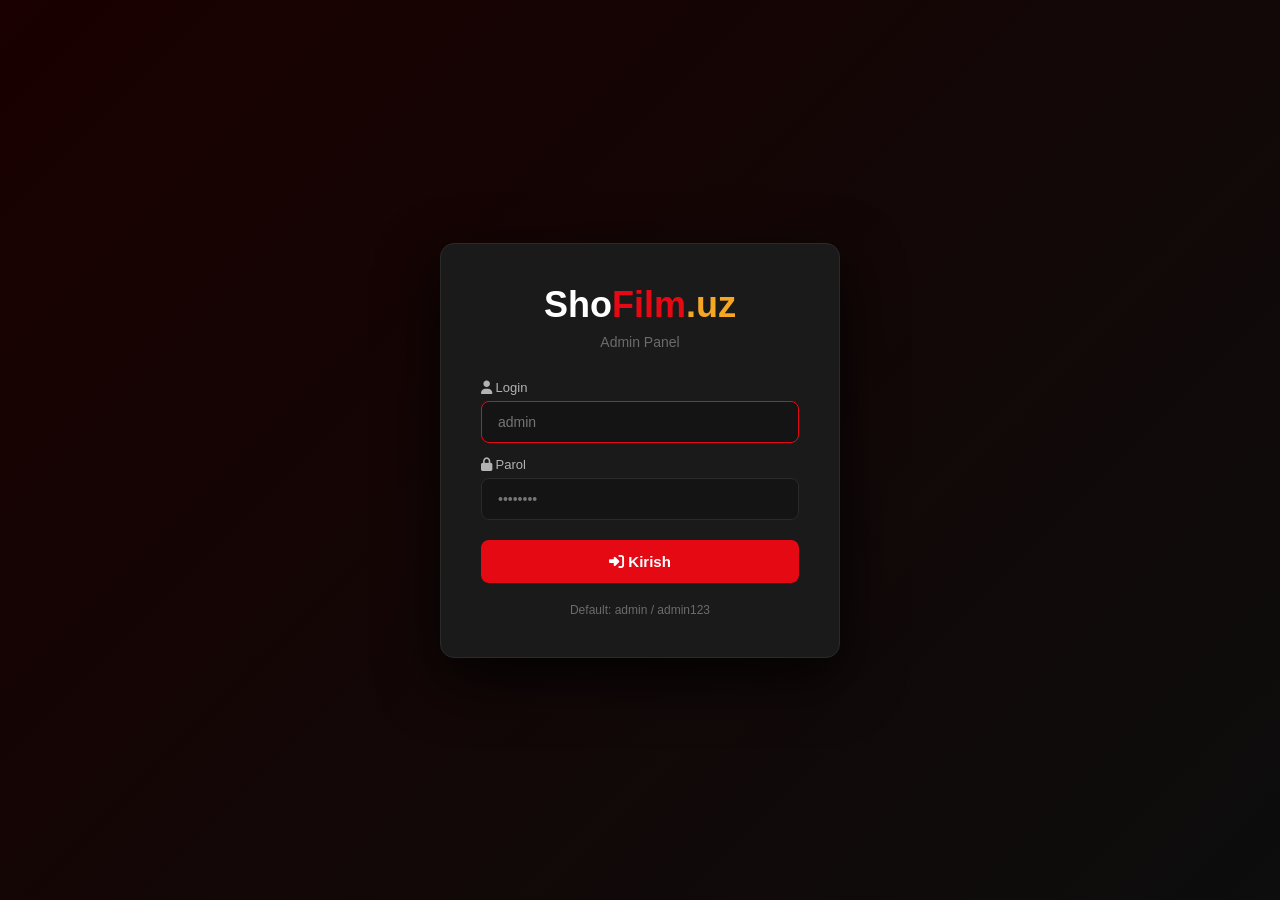
==== admin.html @ 23f8755b "✨ Admin panel qo'shildi + localStorage integratsiya" ====
<!DOCTYPE html>
<html lang="uz">
<head>
  <meta charset="UTF-8"/>
  <meta name="viewport" content="width=device-width, initial-scale=1.0"/>
  <title>Admin Panel — ShoFilm.uz</title>
  <link rel="stylesheet" href="https://cdnjs.cloudflare.com/ajax/libs/font-awesome/6.5.0/css/all.min.css"/>
  <style>
    *,*::before,*::after{box-sizing:border-box;margin:0;padding:0}
    :root{
      --bg:#0d0d0d;--bg2:#141414;--card:#1a1a1a;--hover:#252525;
      --accent:#e50914;--gold:#f5a623;--green:#00b341;--blue:#2a4a9f;
      --txt:#fff;--txt2:#b3b3b3;--muted:#6b6b6b;--border:#2a2a2a;
      --r:8px;--rl:14px;--tr:.2s ease;
    }
    body{font-family:'Segoe UI',sans-serif;background:var(--bg);color:var(--txt);min-height:100vh}
    a{text-decoration:none;color:inherit}
    button{cursor:pointer;border:none;background:none;font-family:inherit}
    input,select,textarea{font-family:inherit}
  </style>
</head>
<body>


<!-- ===== LOGIN SCREEN ===== -->
<div id="loginScreen" style="min-height:100vh;display:flex;align-items:center;justify-content:center;background:linear-gradient(135deg,#1a0000,#0d0d0d)">
  <div style="background:var(--card);border:1px solid var(--border);border-radius:var(--rl);padding:40px;width:100%;max-width:400px;box-shadow:0 20px 60px rgba(0,0,0,.8)">
    <div style="text-align:center;margin-bottom:30px">
      <div style="font-size:36px;font-weight:800;margin-bottom:8px">
        <span style="color:#fff">Sho</span><span style="color:var(--accent)">Film</span><span style="color:var(--gold)">.uz</span>
      </div>
      <p style="color:var(--muted);font-size:14px">Admin Panel</p>
    </div>
    <div style="display:flex;flex-direction:column;gap:14px">
      <div>
        <label style="font-size:13px;color:var(--txt2);margin-bottom:6px;display:block"><i class="fas fa-user"></i> Login</label>
        <input id="loginUser" type="text" placeholder="admin" style="width:100%;background:var(--bg2);border:1px solid var(--border);color:#fff;padding:12px 16px;border-radius:var(--r);font-size:14px;outline:none" onfocus="this.style.borderColor='var(--accent)'" onblur="this.style.borderColor='var(--border)'"/>
      </div>
      <div>
        <label style="font-size:13px;color:var(--txt2);margin-bottom:6px;display:block"><i class="fas fa-lock"></i> Parol</label>
        <input id="loginPass" type="password" placeholder="••••••••" style="width:100%;background:var(--bg2);border:1px solid var(--border);color:#fff;padding:12px 16px;border-radius:var(--r);font-size:14px;outline:none" onfocus="this.style.borderColor='var(--accent)'" onblur="this.style.borderColor='var(--border)'" onkeydown="if(event.key==='Enter')doLogin()"/>
      </div>
      <div id="loginError" style="color:#ff4d4d;font-size:13px;display:none"><i class="fas fa-exclamation-triangle"></i> Login yoki parol noto'g'ri!</div>
      <button onclick="doLogin()" style="background:var(--accent);color:#fff;padding:13px;border-radius:var(--r);font-size:15px;font-weight:700;margin-top:6px;transition:var(--tr)" onmouseover="this.style.background='#b2070f'" onmouseout="this.style.background='var(--accent)'">
        <i class="fas fa-sign-in-alt"></i> Kirish
      </button>
    </div>
    <p style="text-align:center;margin-top:20px;font-size:12px;color:var(--muted)">Default: admin / admin123</p>
  </div>
</div>


<!-- ===== ADMIN PANEL ===== -->
<div id="adminPanel" style="display:none">

  <!-- SIDEBAR -->
  <div id="sidebar" style="position:fixed;top:0;left:0;bottom:0;width:240px;background:var(--bg2);border-right:1px solid var(--border);z-index:100;display:flex;flex-direction:column">
    <div style="padding:20px;border-bottom:1px solid var(--border)">
      <div style="font-size:22px;font-weight:800"><span style="color:#fff">Sho</span><span style="color:var(--accent)">Film</span><span style="color:var(--gold)">.uz</span></div>
      <p style="font-size:12px;color:var(--muted);margin-top:4px">Admin Panel</p>
    </div>
    <nav style="padding:16px 10px;flex:1;display:flex;flex-direction:column;gap:4px">
      <button class="sb-btn active" onclick="showPage('dashboard')"><i class="fas fa-chart-bar"></i> Dashboard</button>
      <button class="sb-btn" onclick="showPage('movies')"><i class="fas fa-film"></i> Filmlar</button>
      <button class="sb-btn" onclick="showPage('add')"><i class="fas fa-plus-circle"></i> Film qo'shish</button>
    </nav>
    <div style="padding:16px;border-top:1px solid var(--border)">
      <a href="index.html" target="_blank" style="display:flex;align-items:center;gap:8px;color:var(--txt2);font-size:13px;padding:10px;border-radius:var(--r);transition:var(--tr)" onmouseover="this.style.background='var(--hover)'" onmouseout="this.style.background='none'"><i class="fas fa-external-link-alt"></i> Saytni ko'rish</a>
      <button onclick="doLogout()" style="width:100%;display:flex;align-items:center;gap:8px;color:#ff4d4d;font-size:13px;padding:10px;border-radius:var(--r);transition:var(--tr);margin-top:4px" onmouseover="this.style.background='var(--hover)'" onmouseout="this.style.background='none'"><i class="fas fa-sign-out-alt"></i> Chiqish</button>
    </div>
  </div>

  <!-- MAIN CONTENT -->
  <div style="margin-left:240px;min-height:100vh">

    <!-- TOPBAR -->
    <div style="background:var(--bg2);border-bottom:1px solid var(--border);padding:0 24px;height:60px;display:flex;align-items:center;justify-content:space-between;position:sticky;top:0;z-index:50">
      <h1 id="pageHeading" style="font-size:18px;font-weight:700">Dashboard</h1>
      <div style="display:flex;align-items:center;gap:10px">
        <div style="width:34px;height:34px;background:var(--accent);border-radius:50%;display:flex;align-items:center;justify-content:center;font-weight:700;font-size:14px">A</div>
        <span style="font-size:13px;color:var(--txt2)">Admin</span>
      </div>
    </div>

    <div style="padding:28px 24px">


      <!-- DASHBOARD PAGE -->
      <div id="page-dashboard">
        <div style="display:grid;grid-template-columns:repeat(auto-fill,minmax(200px,1fr));gap:16px;margin-bottom:32px" id="statsGrid"></div>
        <div style="background:var(--card);border-radius:var(--rl);border:1px solid var(--border);padding:20px">
          <h3 style="font-size:15px;font-weight:700;margin-bottom:16px"><i class="fas fa-clock" style="color:var(--accent)"></i> So'nggi qo'shilganlar</h3>
          <div id="recentList"></div>
        </div>
      </div>

      <!-- MOVIES PAGE -->
      <div id="page-movies" style="display:none">
        <div style="display:flex;align-items:center;justify-content:space-between;margin-bottom:20px;flex-wrap:wrap;gap:12px">
          <input id="searchMovies" type="text" placeholder="🔍  Film qidirish..." onkeyup="filterTable()" style="background:var(--card);border:1px solid var(--border);color:#fff;padding:10px 16px;border-radius:var(--r);font-size:13px;outline:none;width:280px" onfocus="this.style.borderColor='var(--accent)'" onblur="this.style.borderColor='var(--border)'"/>
          <button onclick="showPage('add')" style="background:var(--accent);color:#fff;padding:10px 20px;border-radius:var(--r);font-size:13px;font-weight:600;display:flex;align-items:center;gap:7px"><i class="fas fa-plus"></i> Yangi film</button>
        </div>
        <div style="background:var(--card);border-radius:var(--rl);border:1px solid var(--border);overflow:hidden">
          <table style="width:100%;border-collapse:collapse" id="moviesTable">
            <thead>
              <tr style="background:var(--bg2);border-bottom:1px solid var(--border)">
                <th style="padding:12px 16px;text-align:left;font-size:12px;color:var(--muted);font-weight:600">POSTER</th>
                <th style="padding:12px 16px;text-align:left;font-size:12px;color:var(--muted);font-weight:600">NOMI</th>
                <th style="padding:12px 16px;text-align:left;font-size:12px;color:var(--muted);font-weight:600">TURI</th>
                <th style="padding:12px 16px;text-align:left;font-size:12px;color:var(--muted);font-weight:600">YIL</th>
                <th style="padding:12px 16px;text-align:left;font-size:12px;color:var(--muted);font-weight:600">REYTING</th>
                <th style="padding:12px 16px;text-align:center;font-size:12px;color:var(--muted);font-weight:600">AMALLAR</th>
              </tr>
            </thead>
            <tbody id="moviesTableBody"></tbody>
          </table>
        </div>
      </div>


      <!-- ADD / EDIT PAGE -->
      <div id="page-add" style="display:none">
        <div style="max-width:760px">
          <div style="background:var(--card);border-radius:var(--rl);border:1px solid var(--border);padding:28px">
            <input type="hidden" id="editId"/>
            <div style="display:grid;grid-template-columns:1fr 1fr;gap:16px">

              <div style="grid-column:1/-1">
                <label class="lbl">Film nomi *</label>
                <input id="f-title" type="text" class="inp" placeholder="Masalan: Avengers: Endgame"/>
              </div>

              <div>
                <label class="lbl">Turi *</label>
                <select id="f-type" class="inp">
                  <option value="movie">🎬 Film</option>
                  <option value="serial">📺 Serial</option>
                  <option value="cartoon">🎠 Multfilm</option>
                </select>
              </div>

              <div>
                <label class="lbl">Janri *</label>
                <select id="f-genre" class="inp">
                  <option value="action">Боевик</option>
                  <option value="drama">Drama</option>
                  <option value="fantasy">Fantastika</option>
                  <option value="cartoon">Multfilm</option>
                  <option value="comedy">Komediya</option>
                  <option value="horror">Dahshat</option>
                </select>
              </div>

              <div>
                <label class="lbl">Janr nomi (ko'rsatiladigan) *</label>
                <input id="f-genreLabel" type="text" class="inp" placeholder="Masalan: Боевик / Fantastika"/>
              </div>

              <div>
                <label class="lbl">Yil *</label>
                <input id="f-year" type="number" class="inp" placeholder="2024" min="1900" max="2099"/>
              </div>

              <div>
                <label class="lbl">Reyting (1-10)</label>
                <input id="f-rating" type="number" class="inp" placeholder="8.5" min="0" max="10" step="0.1"/>
              </div>

              <div>
                <label class="lbl">Davomiyligi</label>
                <input id="f-duration" type="text" class="inp" placeholder="2s 15d  yoki  3 mavsum"/>
              </div>

              <div>
                <label class="lbl">Mamlakat</label>
                <input id="f-country" type="text" class="inp" placeholder="AQSh"/>
              </div>

              <div>
                <label class="lbl">Til</label>
                <input id="f-language" type="text" class="inp" placeholder="O'zbek tilida"/>
              </div>

              <div>
                <label class="lbl">Sifat</label>
                <select id="f-quality" class="inp">
                  <option value="HD">HD 1080p</option>
                  <option value="UHD">UHD 4K</option>
                  <option value="SD">SD 720p</option>
                </select>
              </div>

              <div style="grid-column:1/-1">
                <label class="lbl">Poster rasmi URL *</label>
                <input id="f-poster" type="text" class="inp" placeholder="https://..." oninput="previewPoster()"/>
                <div style="margin-top:10px;display:flex;align-items:flex-start;gap:12px">
                  <img id="posterPreview" src="" alt="" style="width:80px;height:112px;object-fit:cover;border-radius:6px;border:1px solid var(--border);display:none"/>
                  <p style="font-size:12px;color:var(--muted);margin-top:4px">TMDB posteridan foydalaning:<br><a href="https://www.themoviedb.org" target="_blank" style="color:var(--accent)">themoviedb.org</a> → film → poster link oling</p>
                </div>
              </div>

              <div style="grid-column:1/-1">
                <label class="lbl">Video URL (YouTube yoki mp4 link)</label>
                <input id="f-video" type="text" class="inp" placeholder="https://youtube.com/watch?v=... yoki https://.../film.mp4"/>
                <p style="font-size:12px;color:var(--muted);margin-top:6px"><i class="fas fa-info-circle"></i> YouTube linki yoki to'g'ridan-to'g'ri mp4 URL kiriting</p>
              </div>

              <div style="grid-column:1/-1">
                <label class="lbl">Tavsif</label>
                <textarea id="f-desc" class="inp" rows="3" placeholder="Film haqida qisqacha..."></textarea>
              </div>

              <div>
                <label class="lbl">Ko'rishlar soni</label>
                <input id="f-views" type="text" class="inp" placeholder="1.2M"/>
              </div>

              <div style="display:flex;align-items:center;gap:10px;padding-top:24px">
                <input type="checkbox" id="f-isNew" style="width:18px;height:18px;accent-color:var(--accent)"/>
                <label for="f-isNew" style="font-size:14px;cursor:pointer">Yangi belgilash</label>
              </div>

            </div>

            <div style="display:flex;gap:12px;margin-top:24px;padding-top:20px;border-top:1px solid var(--border)">
              <button onclick="saveMovie()" style="background:var(--accent);color:#fff;padding:12px 28px;border-radius:var(--r);font-size:14px;font-weight:700;display:flex;align-items:center;gap:8px;transition:var(--tr)" onmouseover="this.style.background='#b2070f'" onmouseout="this.style.background='var(--accent)'">
                <i class="fas fa-save"></i> <span id="saveBtnText">Saqlash</span>
              </button>
              <button onclick="clearForm()" style="background:var(--hover);color:var(--txt2);padding:12px 20px;border-radius:var(--r);font-size:14px;display:flex;align-items:center;gap:8px">
                <i class="fas fa-times"></i> Bekor qilish
              </button>
            </div>
          </div>
        </div>
      </div>

    </div><!-- /padding -->
  </div><!-- /main -->
</div><!-- /adminPanel -->


<!-- TOAST -->
<div id="toast" style="position:fixed;bottom:30px;right:24px;background:#1a1a1a;border:1px solid var(--border);border-left:4px solid var(--green);color:#fff;padding:14px 20px;border-radius:var(--r);font-size:14px;display:none;align-items:center;gap:10px;z-index:9999;box-shadow:0 8px 32px rgba(0,0,0,.6);animation:slideIn .3s ease">
  <i class="fas fa-check-circle" style="color:var(--green)"></i>
  <span id="toastMsg">Saqlandi!</span>
</div>

<!-- DELETE CONFIRM MODAL -->
<div id="deleteModal" style="position:fixed;inset:0;background:rgba(0,0,0,.8);z-index:3000;display:none;align-items:center;justify-content:center">
  <div style="background:var(--card);border:1px solid var(--border);border-radius:var(--rl);padding:28px;max-width:380px;width:90%;text-align:center">
    <div style="font-size:40px;margin-bottom:12px">🗑️</div>
    <h3 style="margin-bottom:8px">O'chirishni tasdiqlang</h3>
    <p style="color:var(--txt2);font-size:14px;margin-bottom:24px" id="deleteMovieName">Bu filmni o'chirmoqchimisiz?</p>
    <div style="display:flex;gap:12px;justify-content:center">
      <button onclick="confirmDelete()" style="background:var(--accent);color:#fff;padding:10px 24px;border-radius:var(--r);font-weight:700">Ha, o'chir</button>
      <button onclick="document.getElementById('deleteModal').style.display='none'" style="background:var(--hover);color:var(--txt2);padding:10px 24px;border-radius:var(--r)">Bekor</button>
    </div>
  </div>
</div>

<style>
  @keyframes slideIn{from{opacity:0;transform:translateX(30px)}to{opacity:1;transform:none}}
  .sb-btn{display:flex;align-items:center;gap:10px;width:100%;padding:10px 14px;border-radius:var(--r);font-size:13px;font-weight:500;color:var(--txt2);background:none;transition:var(--tr);text-align:left}
  .sb-btn:hover,.sb-btn.active{background:rgba(229,9,20,.12);color:#fff}
  .sb-btn.active{color:var(--accent)}
  .sb-btn i{width:16px;text-align:center}
  .lbl{display:block;font-size:12px;font-weight:600;color:var(--txt2);margin-bottom:6px;text-transform:uppercase;letter-spacing:.5px}
  .inp{width:100%;background:var(--bg2);border:1px solid var(--border);color:#fff;padding:10px 14px;border-radius:var(--r);font-size:14px;outline:none;transition:var(--tr)}
  .inp:focus{border-color:var(--accent);box-shadow:0 0 0 2px rgba(229,9,20,.1)}
  select.inp option{background:var(--card)}
  textarea.inp{resize:vertical}
  .stat-card{background:var(--card);border:1px solid var(--border);border-radius:var(--rl);padding:20px}
  .stat-num{font-size:32px;font-weight:800;margin:8px 0}
  .stat-lbl{font-size:13px;color:var(--muted)}
  @media(max-width:768px){
    #sidebar{width:100%;height:auto;position:relative}
    #adminPanel>div:last-child{margin-left:0}
  }
</style>


<script src="js/data.js"></script>
<script>
// ===== CONSTANTS =====
const ADMIN_USER = 'admin';
const ADMIN_PASS = 'admin123';
const LS_KEY     = 'shofilm_movies';

// ===== LOAD MOVIES (localStorage ustunlik) =====
function getMovies() {
  const saved = localStorage.getItem(LS_KEY);
  if (saved) {
    try { return JSON.parse(saved); } catch(e) {}
  }
  // Birinchi marta: default MOVIES ni saqlash
  localStorage.setItem(LS_KEY, JSON.stringify(MOVIES));
  return MOVIES;
}
function saveMovies(arr) {
  localStorage.setItem(LS_KEY, JSON.stringify(arr));
}

// ===== LOGIN =====
function doLogin() {
  const u = document.getElementById('loginUser').value.trim();
  const p = document.getElementById('loginPass').value;
  const errEl = document.getElementById('loginError');
  if (u === ADMIN_USER && p === ADMIN_PASS) {
    sessionStorage.setItem('adminLoggedIn', '1');
    document.getElementById('loginScreen').style.display  = 'none';
    document.getElementById('adminPanel').style.display   = 'block';
    initDashboard();
  } else {
    errEl.style.display = 'flex';
    setTimeout(() => errEl.style.display = 'none', 3000);
  }
}
function doLogout() {
  sessionStorage.removeItem('adminLoggedIn');
  document.getElementById('loginScreen').style.display  = 'flex';
  document.getElementById('adminPanel').style.display   = 'none';
}

// Auto-login check
window.addEventListener('DOMContentLoaded', () => {
  if (sessionStorage.getItem('adminLoggedIn') === '1') {
    document.getElementById('loginScreen').style.display = 'none';
    document.getElementById('adminPanel').style.display  = 'block';
    initDashboard();
  }
  document.getElementById('loginUser').focus();
});

// ===== NAVIGATION =====
const pages = ['dashboard', 'movies', 'add'];
const headings = { dashboard: 'Dashboard', movies: 'Filmlar boshqaruvi', add: 'Film qo\'shish' };

function showPage(name) {
  pages.forEach(p => {
    document.getElementById('page-' + p).style.display = p === name ? 'block' : 'none';
  });
  document.querySelectorAll('.sb-btn').forEach(b => b.classList.remove('active'));
  document.querySelectorAll('.sb-btn')[pages.indexOf(name)].classList.add('active');
  document.getElementById('pageHeading').textContent = headings[name];

  if (name === 'movies')    renderTable();
  if (name === 'dashboard') initDashboard();
  if (name === 'add')       { clearForm(); document.getElementById('saveBtnText').textContent = 'Saqlash'; }
}
</script>


<script>
// ===== DASHBOARD =====
function initDashboard() {
  const movies = getMovies();
  const stats = [
    { icon: 'fa-film',    color: '#e50914', label: 'Jami filmlar',   value: movies.length },
    { icon: 'fa-tv',      color: '#7b2ff7', label: 'Seriallar',      value: movies.filter(m=>m.type==='serial').length },
    { icon: 'fa-dragon',  color: '#00b341', label: 'Multfilmlar',    value: movies.filter(m=>m.type==='cartoon').length },
    { icon: 'fa-star',    color: '#f5a623', label: 'Top reyting',    value: Math.max(...movies.map(m=>m.rating)) },
  ];
  document.getElementById('statsGrid').innerHTML = stats.map(s => `
    <div class="stat-card">
      <i class="fas ${s.icon}" style="font-size:24px;color:${s.color}"></i>
      <div class="stat-num">${s.value}</div>
      <div class="stat-lbl">${s.label}</div>
    </div>`).join('');

  const recent = [...movies].reverse().slice(0, 5);
  document.getElementById('recentList').innerHTML = recent.map(m => `
    <div style="display:flex;align-items:center;gap:14px;padding:10px 0;border-bottom:1px solid var(--border)">
      <img src="${m.poster}" style="width:40px;height:56px;object-fit:cover;border-radius:6px" onerror="this.style.display='none'"/>
      <div style="flex:1">
        <div style="font-size:14px;font-weight:600">${m.title}</div>
        <div style="font-size:12px;color:var(--muted)">${m.year} · ${m.genreLabel}</div>
      </div>
      <span style="font-size:12px;background:${m.type==='serial'?'#7b2ff7':m.type==='cartoon'?'#00b341':'#e50914'};color:#fff;padding:2px 8px;border-radius:4px">${m.type==='serial'?'Serial':m.type==='cartoon'?'Multfilm':'Film'}</span>
    </div>`).join('');
}

// ===== TABLE =====
function renderTable() {
  const movies = getMovies();
  const tbody  = document.getElementById('moviesTableBody');
  tbody.innerHTML = movies.map((m, i) => `
    <tr style="border-bottom:1px solid var(--border);transition:var(--tr)" onmouseover="this.style.background='var(--hover)'" onmouseout="this.style.background='none'">
      <td style="padding:10px 16px">
        <img src="${m.poster}" style="width:36px;height:50px;object-fit:cover;border-radius:4px" onerror="this.src='https://placehold.co/36x50/1a1a1a/444?text=?'"/>
      </td>
      <td style="padding:10px 16px;font-size:13px;font-weight:600;max-width:200px">
        <div style="white-space:nowrap;overflow:hidden;text-overflow:ellipsis">${m.title}</div>
        <div style="font-size:11px;color:var(--muted)">${m.genreLabel}</div>
      </td>
      <td style="padding:10px 16px">
        <span style="font-size:11px;background:${m.type==='serial'?'#7b2ff7':m.type==='cartoon'?'#00b341':'#1a3a6f'};color:#fff;padding:3px 9px;border-radius:4px">
          ${m.type==='serial'?'📺 Serial':m.type==='cartoon'?'🎠 Multfilm':'🎬 Film'}
        </span>
      </td>
      <td style="padding:10px 16px;font-size:13px;color:var(--txt2)">${m.year}</td>
      <td style="padding:10px 16px;font-size:13px;color:#f5a623;font-weight:700">⭐ ${m.rating}</td>
      <td style="padding:10px 16px;text-align:center">
        <div style="display:flex;gap:8px;justify-content:center">
          <button onclick="editMovie(${m.id})" style="background:#1a3a6f;color:#7ab3ff;padding:6px 12px;border-radius:6px;font-size:12px;transition:var(--tr)" title="Tahrirlash"><i class="fas fa-edit"></i></button>
          <button onclick="askDelete(${m.id},'${m.title.replace(/'/g,"\\'")}')
" style="background:#3a1010;color:#ff6b6b;padding:6px 12px;border-radius:6px;font-size:12px;transition:var(--tr)" title="O'chirish"><i class="fas fa-trash"></i></button>
        </div>
      </td>
    </tr>`).join('');
}

function filterTable() {
  const q = document.getElementById('searchMovies').value.toLowerCase();
  document.querySelectorAll('#moviesTableBody tr').forEach(row => {
    row.style.display = row.textContent.toLowerCase().includes(q) ? '' : 'none';
  });
}
</script>


<script>
// ===== ADD / EDIT / DELETE =====
function clearForm() {
  ['title','year','rating','duration','country','language','poster','video','desc','views','genreLabel']
    .forEach(f => document.getElementById('f-'+f).value = '');
  document.getElementById('f-type').value    = 'movie';
  document.getElementById('f-genre').value   = 'action';
  document.getElementById('f-quality').value = 'HD';
  document.getElementById('f-isNew').checked = false;
  document.getElementById('editId').value    = '';
  document.getElementById('posterPreview').style.display = 'none';
  document.getElementById('saveBtnText').textContent = 'Saqlash';
  document.getElementById('pageHeading').textContent = "Film qo'shish";
}

function previewPoster() {
  const url = document.getElementById('f-poster').value.trim();
  const img  = document.getElementById('posterPreview');
  if (url) { img.src = url; img.style.display = 'block'; }
  else img.style.display = 'none';
}

function saveMovie() {
  const title = document.getElementById('f-title').value.trim();
  const year  = parseInt(document.getElementById('f-year').value);
  const poster= document.getElementById('f-poster').value.trim();
  if (!title) { showToast('❌ Film nomini kiriting!', '#e50914'); return; }
  if (!year)  { showToast('❌ Yilni kiriting!',       '#e50914'); return; }
  if (!poster){ showToast('❌ Poster URL kiriting!',  '#e50914'); return; }

  const movies  = getMovies();
  const editId  = document.getElementById('editId').value;
  const videoRaw= document.getElementById('f-video').value.trim();

  // YouTube ID ajratish
  let videoId = videoRaw;
  const ytMatch = videoRaw.match(/(?:youtube\.com\/watch\?v=|youtu\.be\/)([^&\s]+)/);
  if (ytMatch) videoId = ytMatch[1];

  const movie = {
    id:          editId ? parseInt(editId) : Date.now(),
    title,
    year,
    rating:      parseFloat(document.getElementById('f-rating').value) || 0,
    duration:    document.getElementById('f-duration').value.trim() || '—',
    genre:       document.getElementById('f-genre').value,
    genreLabel:  document.getElementById('f-genreLabel').value.trim() || document.getElementById('f-genre').options[document.getElementById('f-genre').selectedIndex].text,
    language:    document.getElementById('f-language').value.trim() || "O'zbek tilida",
    quality:     document.getElementById('f-quality').value,
    type:        document.getElementById('f-type').value,
    isNew:       document.getElementById('f-isNew').checked,
    poster,
    videoId,
    desc:        document.getElementById('f-desc').value.trim(),
    views:       document.getElementById('f-views').value.trim() || '0',
    country:     document.getElementById('f-country').value.trim() || 'Noma\'lum',
  };

  if (editId) {
    const idx = movies.findIndex(m => m.id === parseInt(editId));
    if (idx !== -1) movies[idx] = movie;
    showToast('✅ Film yangilandi!');
  } else {
    movies.push(movie);
    showToast('✅ Film qo\'shildi!');
  }

  saveMovies(movies);
  clearForm();
  showPage('movies');
}

function editMovie(id) {
  const movies = getMovies();
  const m = movies.find(x => x.id === id);
  if (!m) return;
  showPage('add');
  document.getElementById('editId').value        = m.id;
  document.getElementById('f-title').value       = m.title;
  document.getElementById('f-year').value        = m.year;
  document.getElementById('f-rating').value      = m.rating;
  document.getElementById('f-duration').value    = m.duration;
  document.getElementById('f-country').value     = m.country;
  document.getElementById('f-language').value    = m.language;
  document.getElementById('f-poster').value      = m.poster;
  document.getElementById('f-video').value       = m.videoId || '';
  document.getElementById('f-desc').value        = m.desc;
  document.getElementById('f-views').value       = m.views;
  document.getElementById('f-genreLabel').value  = m.genreLabel;
  document.getElementById('f-type').value        = m.type;
  document.getElementById('f-genre').value       = m.genre;
  document.getElementById('f-quality').value     = m.quality;
  document.getElementById('f-isNew').checked     = m.isNew;
  previewPoster();
  document.getElementById('saveBtnText').textContent = 'Yangilash';
  document.getElementById('pageHeading').textContent = 'Filmni tahrirlash';
}

let pendingDeleteId = null;
function askDelete(id, name) {
  pendingDeleteId = id;
  document.getElementById('deleteMovieName').textContent = `"${name}" filmini o'chirmoqchimisiz?`;
  document.getElementById('deleteModal').style.display = 'flex';
}
function confirmDelete() {
  const movies  = getMovies().filter(m => m.id !== pendingDeleteId);
  saveMovies(movies);
  document.getElementById('deleteModal').style.display = 'none';
  pendingDeleteId = null;
  renderTable();
  initDashboard();
  showToast('🗑️ Film o\'chirildi!', '#e50914');
}

// ===== TOAST =====
function showToast(msg, color = '#00b341') {
  const t  = document.getElementById('toast');
  const ic = t.querySelector('i');
  t.querySelector('span').textContent = msg;
  t.style.borderLeftColor = color;
  ic.style.color = color;
  ic.className = color === '#e50914' ? 'fas fa-times-circle' : 'fas fa-check-circle';
  t.style.display = 'flex';
  setTimeout(() => t.style.display = 'none', 3000);
}
</script>
</body>
</html>
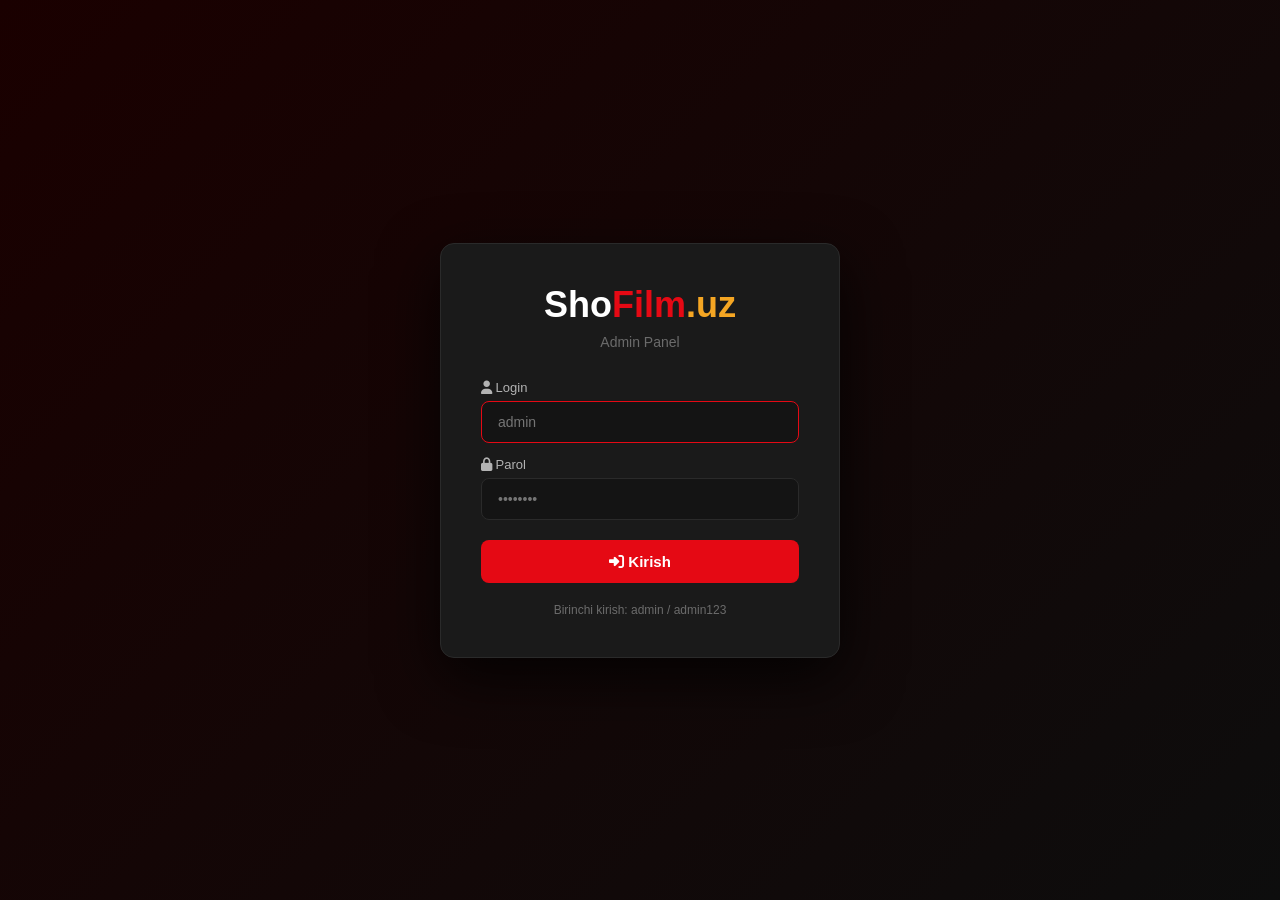
==== commit f93685bf: "🔐 Login/parol ozgartirish + Export/Import qoshildi" ====
--- a/admin.html
+++ b/admin.html
@@ -45,7 +45,7 @@
         <i class="fas fa-sign-in-alt"></i> Kirish
       </button>
     </div>
-    <p style="text-align:center;margin-top:20px;font-size:12px;color:var(--muted)">Default: admin / admin123</p>
+    <p style="text-align:center;margin-top:20px;font-size:12px;color:var(--muted)">Birinchi kirish: admin / admin123</p>
   </div>
 </div>
 
@@ -63,6 +63,7 @@
       <button class="sb-btn active" onclick="showPage('dashboard')"><i class="fas fa-chart-bar"></i> Dashboard</button>
       <button class="sb-btn" onclick="showPage('movies')"><i class="fas fa-film"></i> Filmlar</button>
       <button class="sb-btn" onclick="showPage('add')"><i class="fas fa-plus-circle"></i> Film qo'shish</button>
+      <button class="sb-btn" onclick="showPage('settings')"><i class="fas fa-cog"></i> Sozlamalar</button>
     </nav>
     <div style="padding:16px;border-top:1px solid var(--border)">
       <a href="index.html" target="_blank" style="display:flex;align-items:center;gap:8px;color:var(--txt2);font-size:13px;padding:10px;border-radius:var(--r);transition:var(--tr)" onmouseover="this.style.background='var(--hover)'" onmouseout="this.style.background='none'"><i class="fas fa-external-link-alt"></i> Saytni ko'rish</a>
@@ -234,6 +235,74 @@
         </div>
       </div>
 
+      <!-- SETTINGS PAGE -->
+      <div id="page-settings" style="display:none">
+        <div style="max-width:520px;display:flex;flex-direction:column;gap:20px">
+
+          <!-- LOGIN/PAROL O'ZGARTIRISH -->
+          <div style="background:var(--card);border-radius:var(--rl);border:1px solid var(--border);padding:28px">
+            <h3 style="font-size:16px;font-weight:700;margin-bottom:20px;display:flex;align-items:center;gap:10px">
+              <i class="fas fa-key" style="color:var(--accent)"></i> Login va parolni o'zgartirish
+            </h3>
+            <div style="display:flex;flex-direction:column;gap:14px">
+              <div>
+                <label class="lbl">Yangi login</label>
+                <input id="cp-user" type="text" class="inp" placeholder="Yangi login kiriting"/>
+              </div>
+              <div>
+                <label class="lbl">Eski parol *</label>
+                <input id="cp-old" type="password" class="inp" placeholder="Hozirgi parolingiz"/>
+              </div>
+              <div>
+                <label class="lbl">Yangi parol *</label>
+                <input id="cp-new" type="password" class="inp" placeholder="Kamida 4 ta belgi"/>
+              </div>
+              <div>
+                <label class="lbl">Yangi parolni takrorlang *</label>
+                <input id="cp-new2" type="password" class="inp" placeholder="Parolni qayta kiriting"/>
+              </div>
+              <button onclick="changePassword()" style="background:var(--accent);color:#fff;padding:12px;border-radius:var(--r);font-size:14px;font-weight:700;display:flex;align-items:center;justify-content:center;gap:8px;margin-top:4px">
+                <i class="fas fa-save"></i> Saqlash
+              </button>
+            </div>
+          </div>
+
+          <!-- HOZIRGI KIRISH MA'LUMOTLARI -->
+          <div style="background:var(--card);border-radius:var(--rl);border:1px solid var(--border);padding:28px">
+            <h3 style="font-size:16px;font-weight:700;margin-bottom:16px;display:flex;align-items:center;gap:10px">
+              <i class="fas fa-info-circle" style="color:var(--gold)"></i> Hozirgi kirish ma'lumotlari
+            </h3>
+            <div style="background:var(--bg2);border-radius:var(--r);padding:16px;font-size:13px;color:var(--txt2);line-height:2">
+              <div><b style="color:#fff">Login:</b> <span id="show-user" style="color:var(--gold)"></span></div>
+              <div><b style="color:#fff">Parol:</b> <span style="color:var(--muted)">••••••• (yashirin)</span></div>
+              <div style="margin-top:10px;padding-top:10px;border-top:1px solid var(--border);color:var(--muted);font-size:12px">
+                <i class="fas fa-exclamation-triangle" style="color:var(--gold)"></i>
+                Login/parol faqat <b style="color:#fff">shu brauzerda</b> saqlanadi.<br>
+                Boshqa qurilmada ham ishlashi uchun — parolni o'sha qurilmada bir marta kiriting, keyin o'zgartiriladi.
+              </div>
+            </div>
+          </div>
+
+          <!-- MA'LUMOTLARNI EKSPORT/IMPORT -->
+          <div style="background:var(--card);border-radius:var(--rl);border:1px solid var(--border);padding:28px">
+            <h3 style="font-size:16px;font-weight:700;margin-bottom:16px;display:flex;align-items:center;gap:10px">
+              <i class="fas fa-database" style="color:#7b2ff7"></i> Ma'lumotlarni saqlash / yuklash
+            </h3>
+            <p style="font-size:13px;color:var(--txt2);margin-bottom:16px">Filmlar ro'yxatini JSON faylga saqlang va boshqa qurilmada yuklang.</p>
+            <div style="display:flex;gap:12px;flex-wrap:wrap">
+              <button onclick="exportData()" style="background:#1a3a6f;color:#7ab3ff;padding:10px 20px;border-radius:var(--r);font-size:13px;font-weight:600;display:flex;align-items:center;gap:8px">
+                <i class="fas fa-download"></i> Eksport (JSON)
+              </button>
+              <label style="background:#1a3a1a;color:#7aff7a;padding:10px 20px;border-radius:var(--r);font-size:13px;font-weight:600;display:flex;align-items:center;gap:8px;cursor:pointer">
+                <i class="fas fa-upload"></i> Import (JSON)
+                <input type="file" accept=".json" onchange="importData(event)" style="display:none"/>
+              </label>
+            </div>
+          </div>
+
+        </div>
+      </div>
+
     </div><!-- /padding -->
   </div><!-- /main -->
 </div><!-- /adminPanel -->
@@ -281,34 +350,38 @@
 
 <script src="js/data.js"></script>
 <script>
-// ===== CONSTANTS =====
-const ADMIN_USER = 'admin';
-const ADMIN_PASS = 'admin123';
-const LS_KEY     = 'shofilm_movies';
-
-// ===== LOAD MOVIES (localStorage ustunlik) =====
+// ===== STORAGE KEYS =====
+const LS_KEY      = 'shofilm_movies';
+const LS_USER_KEY = 'shofilm_admin_user';
+const LS_PASS_KEY = 'shofilm_admin_pass';
+
+// Default login/parol (faqat birinchi marta)
+function getAdminCreds() {
+  return {
+    user: localStorage.getItem(LS_USER_KEY) || 'admin',
+    pass: localStorage.getItem(LS_PASS_KEY) || 'admin123'
+  };
+}
+
+// ===== LOAD MOVIES =====
 function getMovies() {
   const saved = localStorage.getItem(LS_KEY);
-  if (saved) {
-    try { return JSON.parse(saved); } catch(e) {}
-  }
-  // Birinchi marta: default MOVIES ni saqlash
+  if (saved) { try { return JSON.parse(saved); } catch(e) {} }
   localStorage.setItem(LS_KEY, JSON.stringify(MOVIES));
   return MOVIES;
 }
-function saveMovies(arr) {
-  localStorage.setItem(LS_KEY, JSON.stringify(arr));
-}
+function saveMovies(arr) { localStorage.setItem(LS_KEY, JSON.stringify(arr)); }
 
 // ===== LOGIN =====
 function doLogin() {
-  const u = document.getElementById('loginUser').value.trim();
-  const p = document.getElementById('loginPass').value;
+  const u     = document.getElementById('loginUser').value.trim();
+  const p     = document.getElementById('loginPass').value;
+  const creds = getAdminCreds();
   const errEl = document.getElementById('loginError');
-  if (u === ADMIN_USER && p === ADMIN_PASS) {
+  if (u === creds.user && p === creds.pass) {
     sessionStorage.setItem('adminLoggedIn', '1');
-    document.getElementById('loginScreen').style.display  = 'none';
-    document.getElementById('adminPanel').style.display   = 'block';
+    document.getElementById('loginScreen').style.display = 'none';
+    document.getElementById('adminPanel').style.display  = 'block';
     initDashboard();
   } else {
     errEl.style.display = 'flex';
@@ -317,12 +390,35 @@
 }
 function doLogout() {
   sessionStorage.removeItem('adminLoggedIn');
-  document.getElementById('loginScreen').style.display  = 'flex';
-  document.getElementById('adminPanel').style.display   = 'none';
+  document.getElementById('loginScreen').style.display = 'flex';
+  document.getElementById('adminPanel').style.display  = 'none';
+}
+
+// ===== PAROL O'ZGARTIRISH =====
+function changePassword() {
+  const oldPass  = document.getElementById('cp-old').value;
+  const newUser  = document.getElementById('cp-user').value.trim();
+  const newPass  = document.getElementById('cp-new').value;
+  const newPass2 = document.getElementById('cp-new2').value;
+  const creds    = getAdminCreds();
+
+  if (oldPass !== creds.pass) { showToast('❌ Eski parol noto\'g\'ri!', '#e50914'); return; }
+  if (!newUser)                { showToast('❌ Login bo\'sh bo\'lmasin!', '#e50914'); return; }
+  if (newPass.length < 4)      { showToast('❌ Parol kamida 4 ta belgidan iborat bo\'lsin!', '#e50914'); return; }
+  if (newPass !== newPass2)    { showToast('❌ Yangi parollar mos kelmadi!', '#e50914'); return; }
+
+  localStorage.setItem(LS_USER_KEY, newUser);
+  localStorage.setItem(LS_PASS_KEY, newPass);
+  document.getElementById('cp-old').value  = '';
+  document.getElementById('cp-new').value  = '';
+  document.getElementById('cp-new2').value = '';
+  showToast('✅ Login va parol muvaffaqiyatli o\'zgartirildi!');
 }
 
 // Auto-login check
 window.addEventListener('DOMContentLoaded', () => {
+  const creds = getAdminCreds();
+  document.getElementById('loginUser').placeholder = creds.user;
   if (sessionStorage.getItem('adminLoggedIn') === '1') {
     document.getElementById('loginScreen').style.display = 'none';
     document.getElementById('adminPanel').style.display  = 'block';
@@ -332,20 +428,28 @@
 });
 
 // ===== NAVIGATION =====
-const pages = ['dashboard', 'movies', 'add'];
-const headings = { dashboard: 'Dashboard', movies: 'Filmlar boshqaruvi', add: 'Film qo\'shish' };
+const pages    = ['dashboard', 'movies', 'add', 'settings'];
+const headings = { dashboard:'Dashboard', movies:'Filmlar boshqaruvi', add:'Film qo\'shish', settings:'Sozlamalar' };
 
 function showPage(name) {
   pages.forEach(p => {
-    document.getElementById('page-' + p).style.display = p === name ? 'block' : 'none';
+    const el = document.getElementById('page-' + p);
+    if (el) el.style.display = p === name ? 'block' : 'none';
   });
   document.querySelectorAll('.sb-btn').forEach(b => b.classList.remove('active'));
-  document.querySelectorAll('.sb-btn')[pages.indexOf(name)].classList.add('active');
-  document.getElementById('pageHeading').textContent = headings[name];
+  const idx = pages.indexOf(name);
+  const btns = document.querySelectorAll('.sb-btn');
+  if (btns[idx]) btns[idx].classList.add('active');
+  document.getElementById('pageHeading').textContent = headings[name] || name;
 
   if (name === 'movies')    renderTable();
   if (name === 'dashboard') initDashboard();
-  if (name === 'add')       { clearForm(); document.getElementById('saveBtnText').textContent = 'Saqlash'; }
+  if (name === 'add')       { clearForm(); }
+  if (name === 'settings')  {
+    const c = getAdminCreds();
+    document.getElementById('cp-user').value = c.user;
+    document.getElementById('show-user').textContent = c.user;
+  }
 }
 </script>
 
@@ -532,7 +636,42 @@
   showToast('🗑️ Film o\'chirildi!', '#e50914');
 }
 
-// ===== TOAST =====
+// ===== EXPORT / IMPORT =====
+function exportData() {
+  const data = {
+    movies: getMovies(),
+    user: localStorage.getItem('shofilm_admin_user') || 'admin',
+    exportDate: new Date().toLocaleDateString('uz-UZ')
+  };
+  const blob = new Blob([JSON.stringify(data, null, 2)], { type: 'application/json' });
+  const a    = document.createElement('a');
+  a.href     = URL.createObjectURL(blob);
+  a.download = 'shofilm_backup_' + Date.now() + '.json';
+  a.click();
+  showToast('✅ Ma\'lumotlar eksport qilindi!');
+}
+
+function importData(event) {
+  const file = event.target.files[0];
+  if (!file) return;
+  const reader = new FileReader();
+  reader.onload = function(e) {
+    try {
+      const data = JSON.parse(e.target.result);
+      if (data.movies && Array.isArray(data.movies)) {
+        saveMovies(data.movies);
+        showToast('✅ ' + data.movies.length + ' ta film yuklandi!');
+        initDashboard();
+      } else {
+        showToast('❌ Noto\'g\'ri fayl formati!', '#e50914');
+      }
+    } catch(err) {
+      showToast('❌ Fayl o\'qib bo\'lmadi!', '#e50914');
+    }
+  };
+  reader.readAsText(file);
+  event.target.value = '';
+}
 function showToast(msg, color = '#00b341') {
   const t  = document.getElementById('toast');
   const ic = t.querySelector('i');
